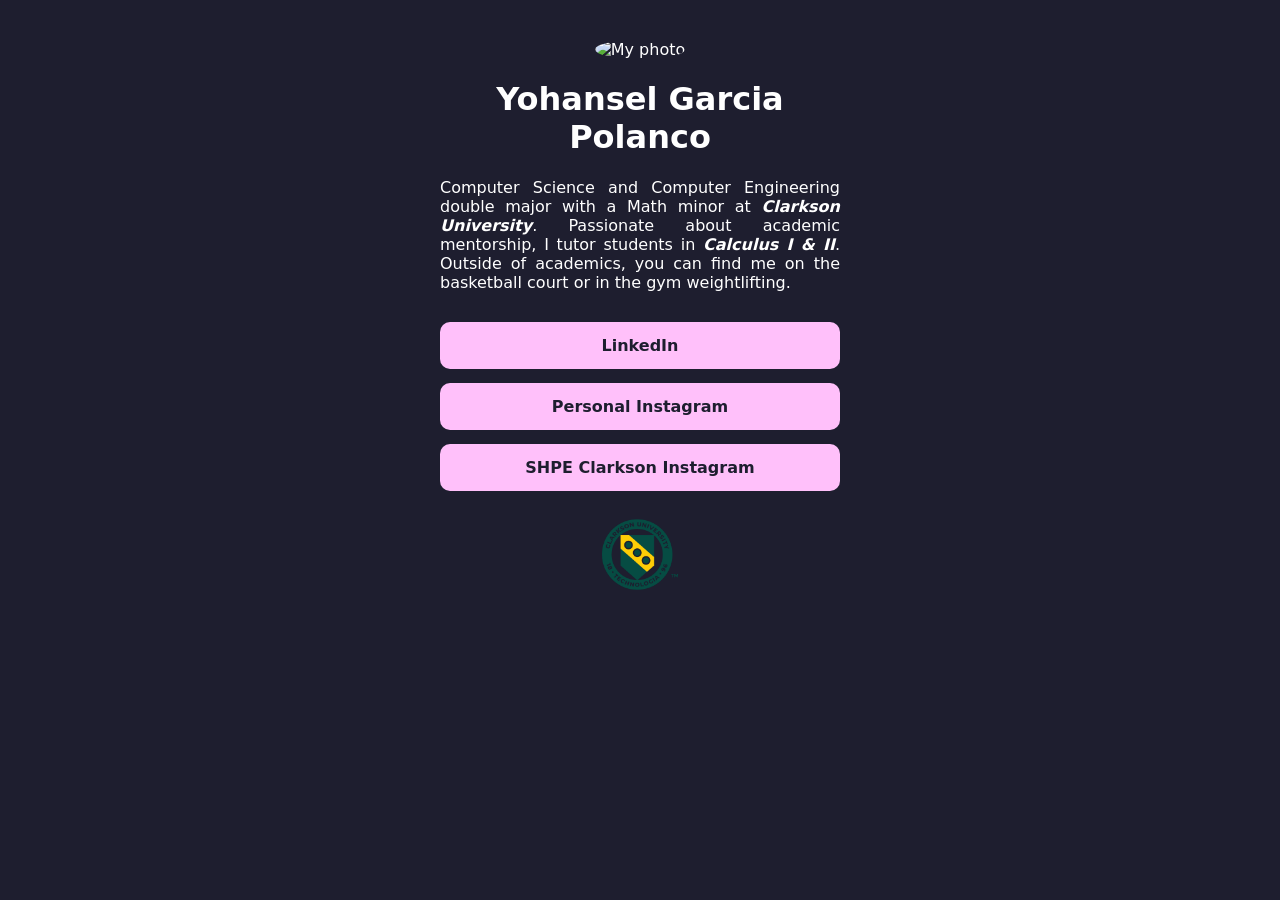
==== Mateo Andrade/index.html @ c434037c "New Draft" ====
<!DOCTYPE html>
<html lang="en">
<head>
  <meta charset="UTF-8">
  <meta name="viewport" content="width=device-width, initial-scale=1">
  <title> Yohansel Linktree</title>
  <link rel="stylesheet" href="second.css">
</head>
<body>
  <main class="container">
    <img class="avatar" src="Yohansel Garcia Polanco.jpg" alt="My photo">
    
    <h1>Yohansel Garcia Polanco</h1>
    
    <p class="bio"> Computer Science and Computer Engineering double major
        with a Math minor at <strong><em>Clarkson University</em></strong>. Passionate about academic mentorship,
        I tutor students in <strong><em>Calculus I &amp; II</em></strong>. Outside of academics,
        you can find me on the basketball court or in the gym weightlifting.</p>

    <a class="link" href="https://linkedin.com/in/yohanselg"> LinkedIn </a>
    <a class="link" href="https://www.instagram.com/yohansel_g/"> Personal Instagram</a>
    <a class="link" href="https://www.instagram.com/cu_shpe/"> SHPE Clarkson Instagram</a>
    
    <img class="logo" src="Clarkson Logo.png" alt="Clarkson University" >
  
</main>
</body>
</html>
---- Mateo Andrade/second.css ----
body {
  margin: 0;
  min-height: 100vh;
  background: #1e1e2f;
  font-family: system-ui, sans-serif;
  color: white;
  display: flex;
  justify-content: center;
}

.container {
  width: 100%;
  max-width: 400px;
  padding: 40px 20px;
  text-align: center;
}

.avatar {
  width: 200px;
  height: 200px;
  border-radius: 50%;
  object-fit: cover;
}

.logo {
  width: 100px;
  height: 100px;
  border-radius: 50%;
  object-fit: scale-down;
}

.bio {
  opacity: 1.0;
  margin-bottom: 30px;
  text-align: justify;
  text-justify: inter-word;
}

.link {
  display: block;
  padding: 14px;
  margin-bottom: 14px;
  background: rgb(255, 192, 250);
  color: #1e1e2f;
  text-decoration: none;
  font-weight: 600;
  border-radius: 10px;
  transition: transform 0.2s;
}

.link:hover {
  transform: scale(1.03);
}
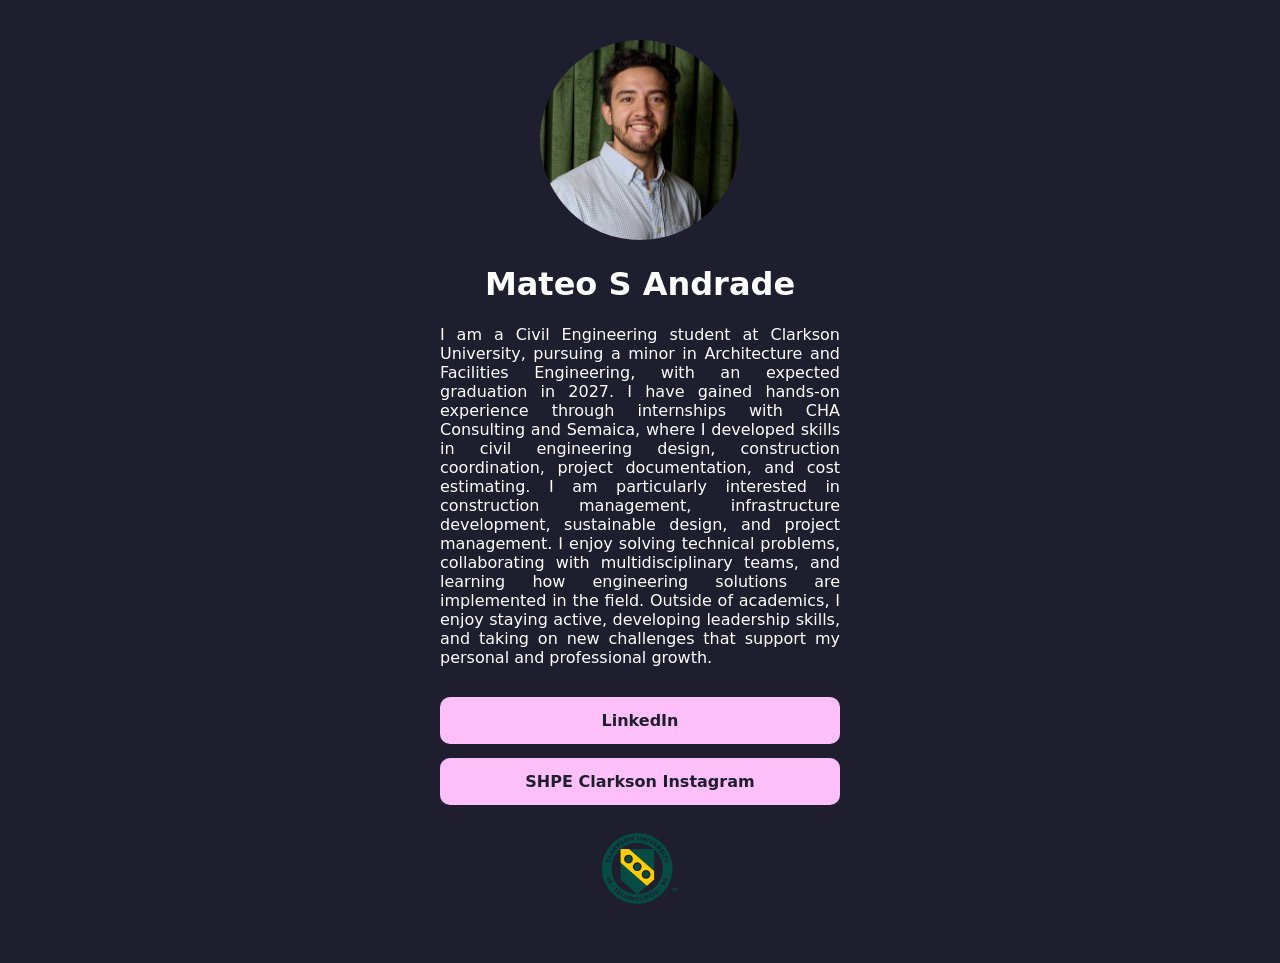
==== commit eaaf59d6: "Mateo done" ====
--- a/Mateo Andrade/index.html
+++ b/Mateo Andrade/index.html
@@ -8,17 +8,23 @@
 </head>
 <body>
   <main class="container">
-    <img class="avatar" src="Yohansel Garcia Polanco.jpg" alt="My photo">
+    <img class="avatar" src="Andrade_Mateo_929--2112 (1) - Mateo Andrade Felix.jpg" alt="My photo">
     
-    <h1>Yohansel Garcia Polanco</h1>
+    <h1>Mateo S Andrade</h1>
     
-    <p class="bio"> Computer Science and Computer Engineering double major
-        with a Math minor at <strong><em>Clarkson University</em></strong>. Passionate about academic mentorship,
-        I tutor students in <strong><em>Calculus I &amp; II</em></strong>. Outside of academics,
-        you can find me on the basketball court or in the gym weightlifting.</p>
+    <p class="bio"> I am a Civil Engineering student at Clarkson University, pursuing a minor in 
+      Architecture and Facilities Engineering, with an expected graduation in 2027. 
+      I have gained hands-on experience through internships with CHA Consulting and Semaica, 
+      where I developed skills in civil engineering design, construction coordination, project documentation, 
+      and cost estimating. I am particularly interested in construction management, infrastructure
+       development, sustainable design, and project management. I enjoy solving technical problems, 
+       collaborating with multidisciplinary teams, and learning how engineering solutions are
+        implemented in the field. Outside of academics, I enjoy staying active, developing 
+        leadership skills, and taking on new challenges that support my personal and professional 
+        growth.  
+      </p>
 
-    <a class="link" href="https://linkedin.com/in/yohanselg"> LinkedIn </a>
-    <a class="link" href="https://www.instagram.com/yohansel_g/"> Personal Instagram</a>
+    <a class="link" href="https://linkedin.com/in/mateo-andrade-a0b9ab349"> LinkedIn </a>
     <a class="link" href="https://www.instagram.com/cu_shpe/"> SHPE Clarkson Instagram</a>
     
     <img class="logo" src="Clarkson Logo.png" alt="Clarkson University" >
